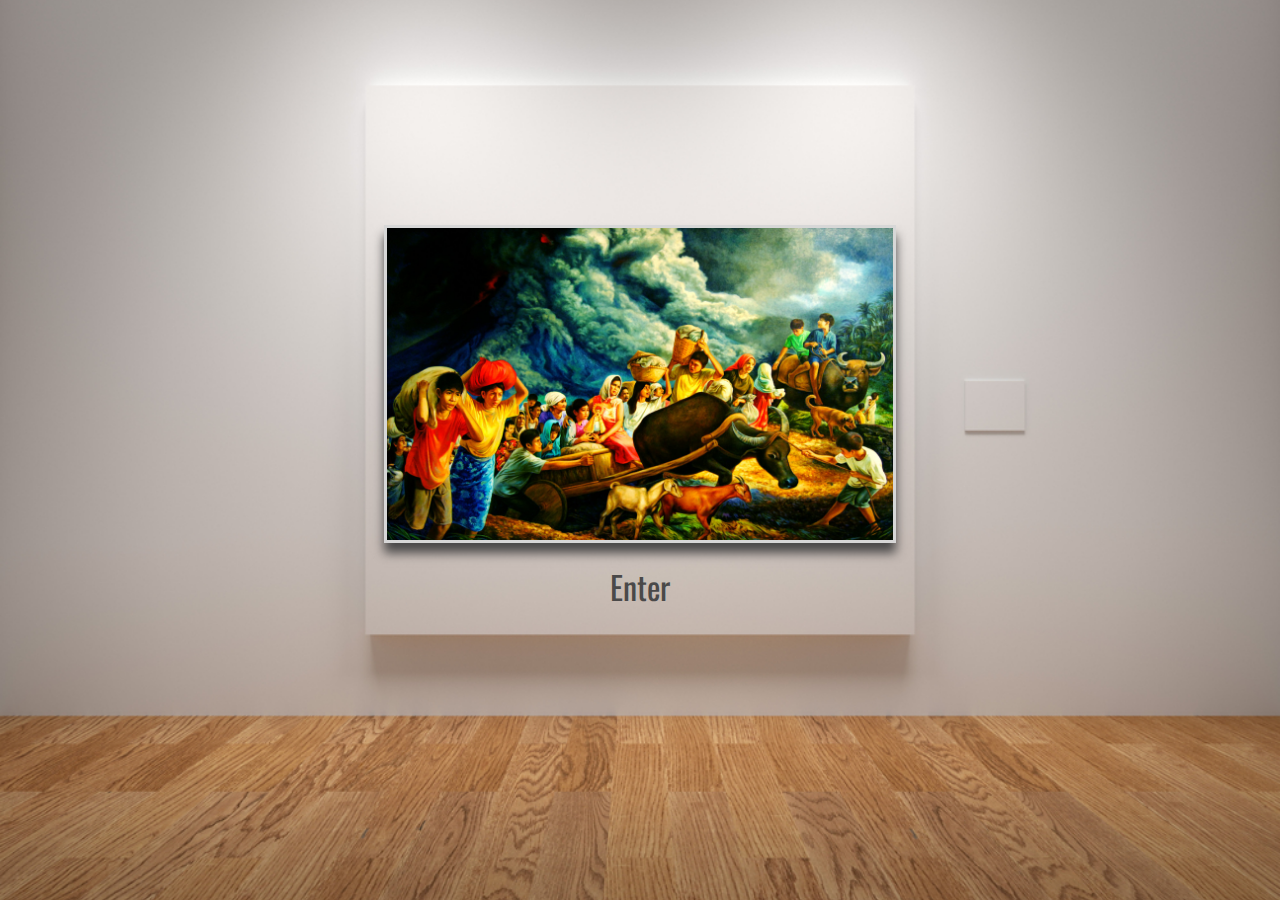
==== index.html @ aa8a8e8f "Capstone Project v1" ====
<!DOCTYPE html>
<html>
<head>
  <meta charset="utf-8">
  <meta name="viewport" content="width=device-width, initial-scale=1.0, maximum-scale=1.0">
  <meta http-equiv="X-UA-Compatible" content="IE=Edge">

  <title>Angono | The Artists Home</title>

 
  <!-- Imports CSS -->
  <link rel="stylesheet" type="text/css" href="css/landing.css">

  <!-- Google Fonts -->

  <link href="https://fonts.googleapis.com/css?family=Lato|Oswald" rel="stylesheet">


</head>
<body>


<div class="wrapper">
  <img class="painting"src="img/blanco-center.jpg">

  <h1><a href="html/home.html">Enter</a></h1>

</div>

   


  </body>
  </html>
---- css/landing.css ----
/*CSS Reset*/
* {
  margin:0;
  padding: 0;
  box-sizing: border-box;
}


body {
	background: url("../img/bg.jpg");
	background-repeat: no-repeat;
	background-size: cover;
	background-attachment: fixed;
	background-position: center;
	font-family: 'Oswald', sans-serif;
	/*position relative;*/

}


a { 
  color: #4A4949;
}


a:hover { 
  color: #FF3B3F;
}

a:link { 
	text-decoration: none;
}


h1 {
	font-size: 32px;
	font-weight: normal;
	margin: 15px 0 0 0;
	font-family: 'Oswald', sans-serif;

}



.painting {
	width: 40vw;
	border-style: solid;
	border-color: #D7D7D7;
	box-shadow: 0px 10px 10px #4A4949;
	
}
/*
 *
 * wrapper container
 *
 */
 .wrapper { 
 	width: 50%;
 	height: 50%;
 	margin: 0 auto;
 	text-align: center;
 	position: absolute;
 	top: 50%;
 	left: 50%;
 	transform: translate(-50%, -50%);


 }
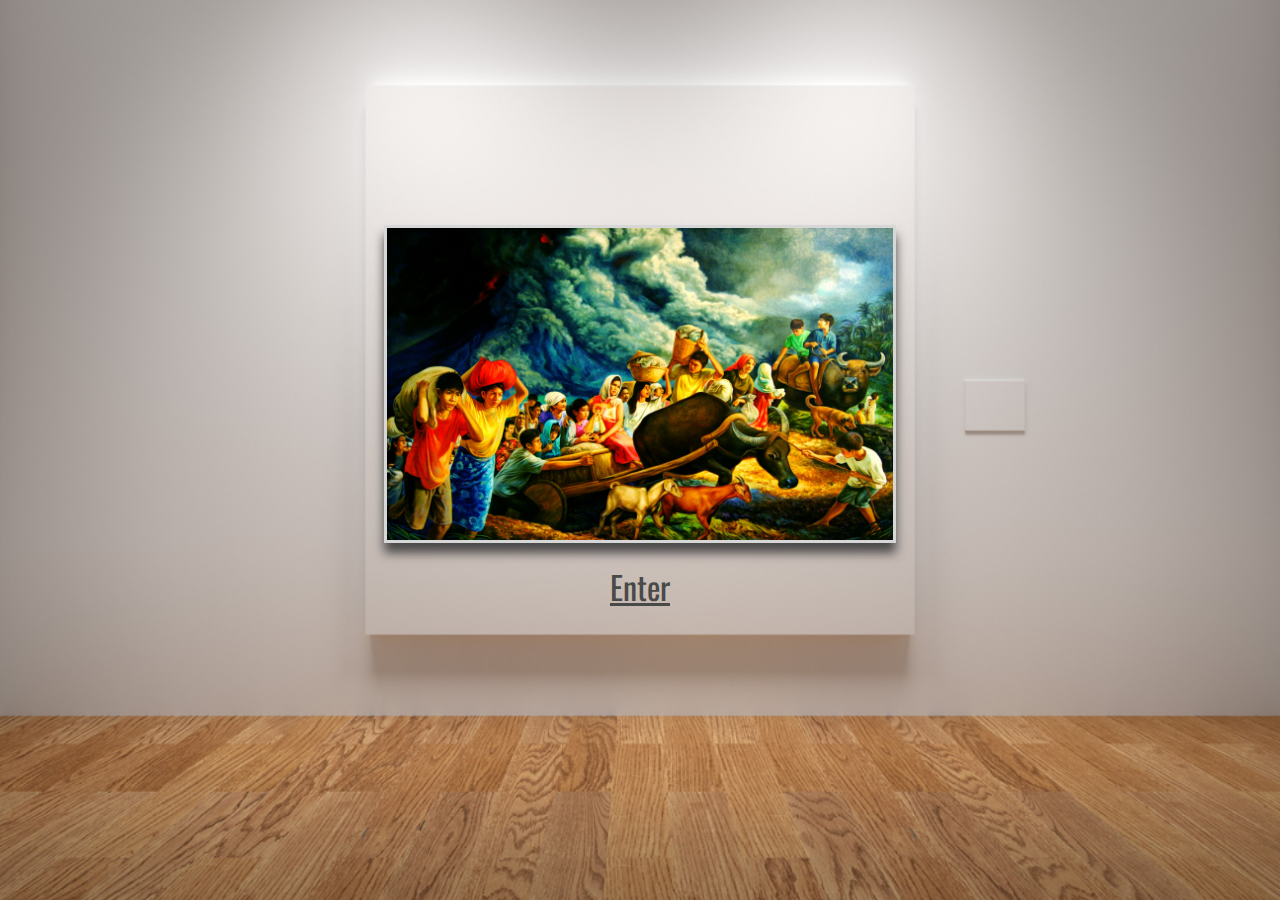
==== commit b10f4ca7: "csp1 final revisions v3" ====
--- a/index.html
+++ b/index.html
@@ -21,7 +21,7 @@
 
 
 <div class="wrapper">
-  <img class="painting"src="img/blanco-center.jpg">
+  <img class="painting"src="img/blanco-center.jpg" alt="ANGONO">
 
   <h1><a href="html/home.html">Enter</a></h1>
 
--- a/css/landing.css
+++ b/css/landing.css
@@ -13,8 +13,8 @@
 	background-attachment: fixed;
 	background-position: center;
 	font-family: 'Oswald', sans-serif;
+	height: 100vh;
 	/*position relative;*/
-
 }
 
 
@@ -22,25 +22,16 @@
   color: #4A4949;
 }
 
-
 a:hover { 
   color: #FF3B3F;
 }
-
-a:link { 
-	text-decoration: none;
-}
-
 
 h1 {
 	font-size: 32px;
 	font-weight: normal;
 	margin: 15px 0 0 0;
 	font-family: 'Oswald', sans-serif;
-
 }
-
-
 
 .painting {
 	width: 40vw;
@@ -63,6 +54,4 @@
  	top: 50%;
  	left: 50%;
  	transform: translate(-50%, -50%);
-
-
  }